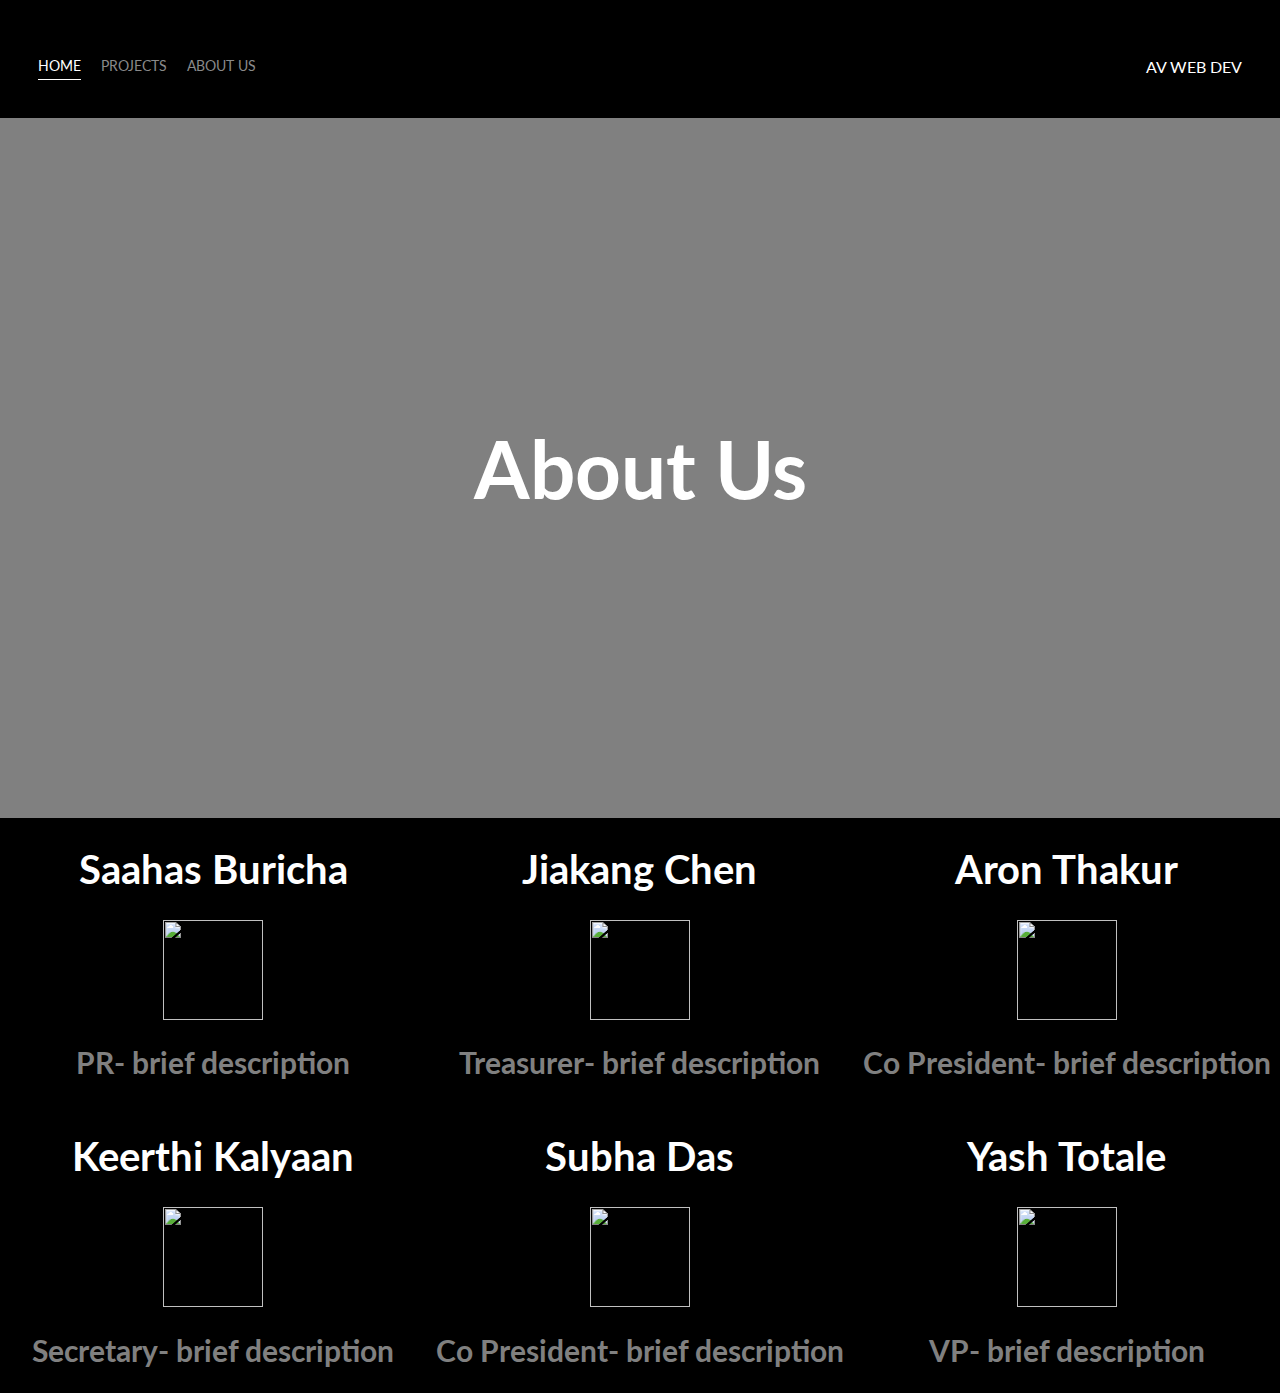
==== about.html @ aca9e788 "added about us page" ====
<<!DOCTYPE html>
<html lang="en" dir="ltr">
  <head>
    <meta charset="utf-8">
    <title>About Us</title>
    <link href="https://fonts.googleapis.com/css2?family=Lato" rel="stylesheet">
    <link rel="stylesheet" href="styles.css">
  </head>


  <body>
    <div class="nav-wrapper">

        <div class="left-side">

            <div class="nav-link-wrapper active-nav-link">

                <a href="home.html">Home</a>

            </div>

            <div class="nav-link-wrapper">

                <a href="projects.html">Projects</a>

            </div>
            <div class="nav-link-wrapper">

                <a href="about.html">About Us</a>

            </div>

        </div>

        <div class="right-side">

            <div class="brand">

                <div>AV WEB DEV</div>

            </div>

        </div>

    </div>

    <div id="imghero">
      <h1> About Us <h1>
    </div>

        <div class="top3container">

          <div class="eachperson">
             <h1> Saahas Buricha</h1>

             <img src=  "https://images-na.ssl-images-amazon.com/images/I/41j6yIwUtzL._SY450_.jpg" class = "imgwrapper"></img>

             <h2> PR- brief description </h2>

        </div>

             <div class="eachperson">
                <h1> Jiakang Chen</h1>

                <img src=  "https://images-na.ssl-images-amazon.com/images/I/41j6yIwUtzL._SY450_.jpg" class = "imgwrapper"></img>

                <h2> Treasurer- brief description </h2>
              </div>
                <div class="eachperson">
                   <h1> Aron Thakur</h1>

                   <img src=  "https://images-na.ssl-images-amazon.com/images/I/41j6yIwUtzL._SY450_.jpg" class = "imgwrapper"></img>
                   <h2> Co President- brief description </h2>
                 </div>
                 </div>


                 <div class="top3container">

                   <div class="eachperson">
                      <h1> Keerthi Kalyaan</h1>
                      <img src=  "https://images-na.ssl-images-amazon.com/images/I/41j6yIwUtzL._SY450_.jpg" class = "imgwrapper"></img>
                     <h2> Secretary- brief description </h2>
                 </div>

                      <div class="eachperson">
                         <h1> Subha Das</h1>
                         <img src=  "https://images-na.ssl-images-amazon.com/images/I/41j6yIwUtzL._SY450_.jpg" class = "imgwrapper"></img>
                         <h2> Co President- brief description </h2>
                       </div>
                         <div class="eachperson">
                            <h1> Yash Totale</h1>
                            <img src=  "https://images-na.ssl-images-amazon.com/images/I/41j6yIwUtzL._SY450_.jpg" class = "imgwrapper"></img>
                            <h2> VP- brief description </h2>

                          </div>
                          </div>











  </body>
</html>
---- styles.css ----
/* Master Styles */
body {
    font-family: "Lato", sans-serif;
    margin: 0px;
    background-color: black;
    height: 100%;
}

.container {
    display: grid;
    grid-template-columns: 1fr;
}

/* Nav Styles */
.nav-wrapper {
    display: flex;
    justify-content: space-between;
    padding: 38px;
}

.left-side {
    display: flex;
}

.nav-wrapper > .left-side > div {
    margin-right: 20px;
    font-size: 0.9em;
    text-transform: uppercase;
}

.nav-link-wrapper {
    height: 22px;
    border-bottom: 1px solid transparent;
    transition: border-bottom 0.5s;
}

.nav-link-wrapper a {
    color: #8a8a8a;
    text-decoration: none;
    transition: color 0.5s;
}

.brand > div {
    color: white;
}

.nav-link-wrapper:hover {
    border-bottom: 1px solid white;
}

.nav-link-wrapper a:hover {
    color: white;
}

.active-nav-link {
    border-bottom: 1px solid white;
}

.active-nav-link a {
    color: white !important;
}

/* Home Content Styles */

.content-wrapper {
    display: grid;
    margin: 0px;
}

.banner-wrapper {
    position: relative;
    height: 500px;
    width: 100%;
}

.banner-image-wrapper {
    background-image: url(images/banner-background.jpg);
    background-size: cover;
    background-position: center;
    width: 100%;
    height:500px;
    filter: brightness(50%);
}

.banner-text-wrapper {
    position: absolute;
    top: 20px;
    width: 100%;
}

.banner-text-wrapper h1 {
    text-align: center;
    color: white;
    font-size: 5em;
}

.banner-text-wrapper h2 {
    text-align: center;
    color: white;
    font-size: 3.5em;
}

.banner-text-wrapper img {
    top: 280px;
    width: 4%;
    padding-top: 50px;
    padding-left: 48%;
    opacity: 0;
}

.banner-text-wrapper:hover img {
    transition: 1s;
    opacity: 1;
}

/* Home Project Intro Styles */

.projects-wrapper {
    display: grid;
    grid-template-columns: 1fr 1fr 1fr;
    margin-top: 30px;
}

.project-wrapper {
    height: 500px;
    position: relative;
}

.project-background {
    height: 500px;
    width: 100%;
    background-repeat: no-repeat;
    background-position: center;
    filter: brightness(100%);
    transition: 0.5s;
}

.project-description-wrapper {
    width: 80%;
    height: 500px;
    position: absolute;
    padding-left: 10%;
    padding-right: 10%;
    top: 0;
}

.project-description-wrapper h1 {
    color: transparent;
}

.project-description-wrapper:hover h1 {
    color: white;
    transition: 1s;
}

.project-description-wrapper h2 {
    color: transparent;
}

.project-description-wrapper:hover h2 {
    color: white;
    transition: 1s;
}

.img-darken {
    transition: 0.5s;
    filter: brightness(25%);
}

.projects-button-wrapper {
    margin-top: 1%;
    display: grid;
    width: 100%;
    height: 100px;
}

.projects-button-wrapper .button {
    background-color: black;
    color: white;
    border: 4px solid white;
    text-align: center;
    font-size: 3.5em;
    font-weight: 650;
    transition: 0.25s;
    text-decoration: none;
    padding-top: 12px;
}

.projects-button-wrapper:hover .button {
    background-color: white;
    color: black;
    transition: 0.25s;
}



.top3container{
  display:grid;
  grid-template-columns: 1fr 1fr 1fr;
  background-color:black;
  text-align: center;

}
.eachperson{
  text-align:center;
  font-size:20px;
  background-color: black;


}
.imgwrapper{
    display: block;
    margin-left: auto;
    margin-right: auto;
    width: 100px;
    height:100px;
  }
  #imghero{

    background-attachment: fixed;
    background-position: center;
    background-repeat: no-repeat;
    background-size: cover;
    width: 100%;
    text-align: center;
    font-size: 40px;
    height: 700px;
    display: flex;
    justify-content: center;
    align-items: center;
    background-color: grey;
  }
  h1{
    color:white;
  }
  h2{
color: grey;
  }
  h2:hover{
    color:blue;
    transition: 0.5s;
  }
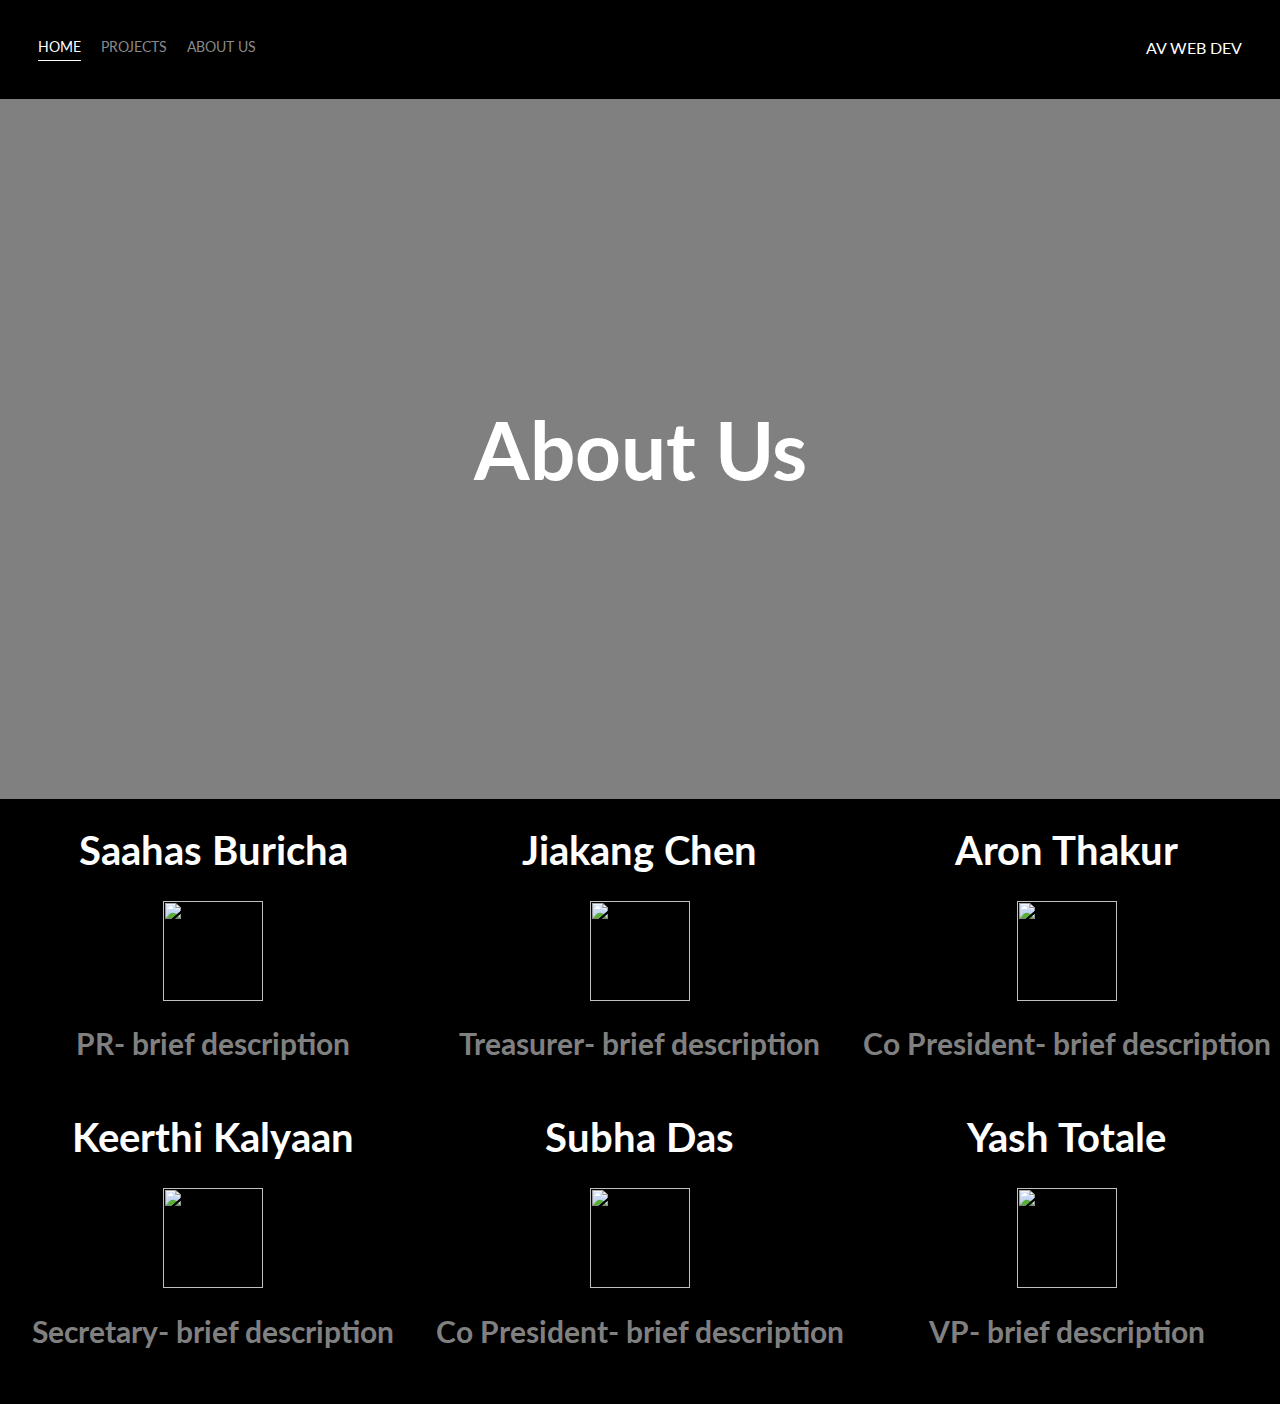
==== commit 196b1116: "fixed minor syntax" ====
--- a/about.html
+++ b/about.html
@@ -1,4 +1,4 @@
-<<!DOCTYPE html>
+<!DOCTYPE html>
 <html lang="en" dir="ltr">
   <head>
     <meta charset="utf-8">
--- a/styles.css
+++ b/styles.css
@@ -4,6 +4,7 @@
     margin: 0px;
     background-color: black;
     height: 100%;
+    margin-bottom: 30px;
 }
 
 .container {
@@ -192,6 +193,40 @@
     transition: 0.25s;
 }
 
+/* Remind Section Styles */
+
+.remind-wrapper {
+    margin-top: 30px;
+    display: grid;
+    grid-template-columns: 1fr 1fr;
+    margin-bottom: 30px;
+    height: 300px;
+}
+
+.remind-image-wrapper {
+    height: 300px;
+}
+
+.remind-image-wrapper img {
+    padding-left: 20%;
+    padding-right: 20%;
+    width: 60%;
+}
+
+.remind-text-wrapper {
+    margin-left: 5%;
+    margin-right: 5%;
+    color: white;
+}
+
+.remind-text-wrapper h1 {
+    margin-top: 5%;
+    font-size: 4em; 
+}
+
+.remind-text-wrapper h2 {
+    font-size: 2em;
+}
 
 
 .top3container{
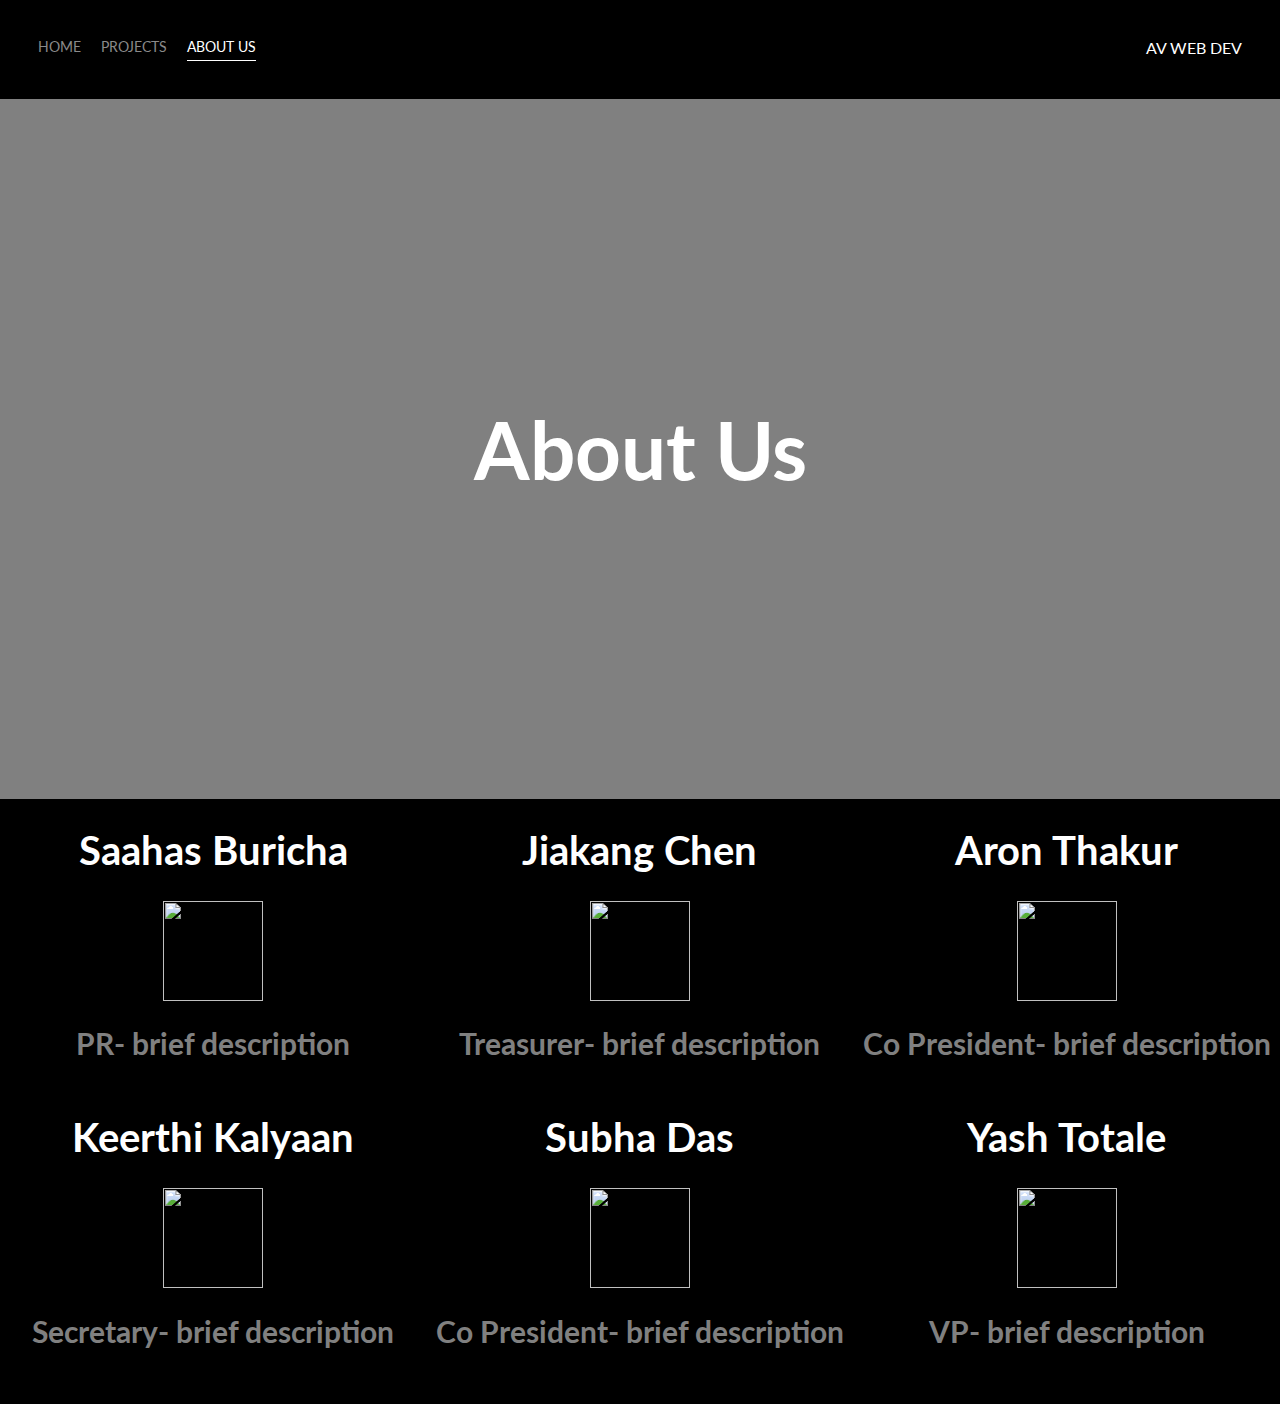
==== commit 18d1bc0e: "fixed about page nav bar" ====
--- a/about.html
+++ b/about.html
@@ -13,7 +13,7 @@
 
         <div class="left-side">
 
-            <div class="nav-link-wrapper active-nav-link">
+            <div class="nav-link-wrapper">
 
                 <a href="home.html">Home</a>
 
@@ -24,7 +24,7 @@
                 <a href="projects.html">Projects</a>
 
             </div>
-            <div class="nav-link-wrapper">
+            <div class="nav-link-wrapper active-nav-link">
 
                 <a href="about.html">About Us</a>
 
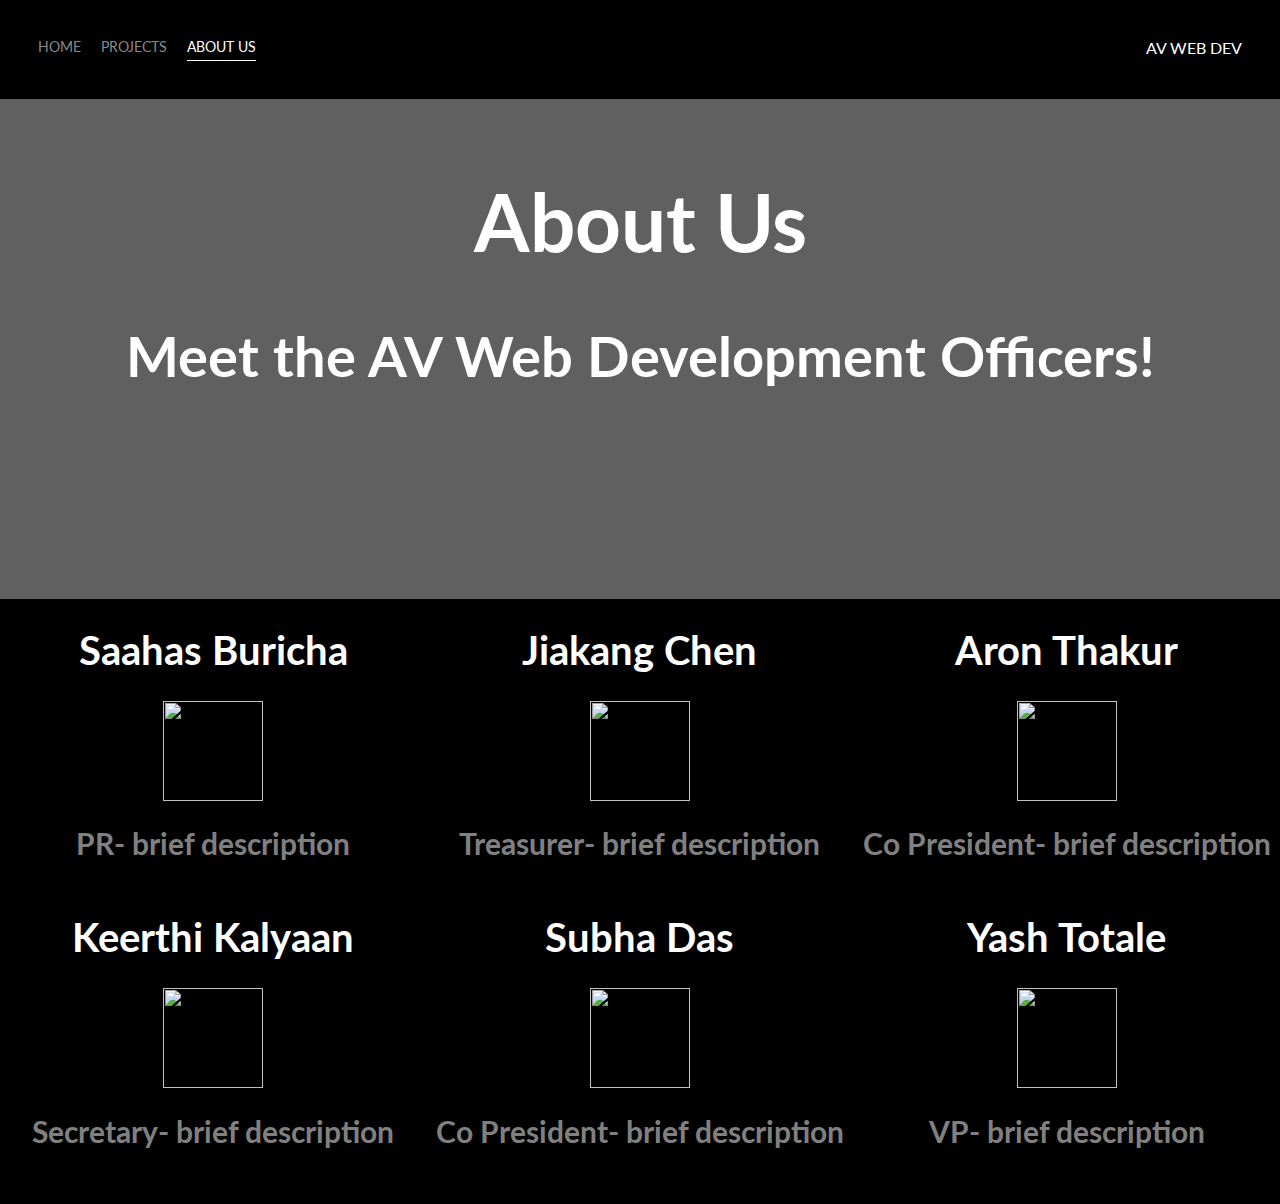
==== commit 030b91e3: "edited the banners and fixed formatting/hover issues" ====
--- a/about.html
+++ b/about.html
@@ -1,110 +1,119 @@
 <!DOCTYPE html>
 <html lang="en" dir="ltr">
-  <head>
-    <meta charset="utf-8">
-    <title>About Us</title>
-    <link href="https://fonts.googleapis.com/css2?family=Lato" rel="stylesheet">
-    <link rel="stylesheet" href="styles.css">
-  </head>
+
+<head>
+  <meta charset="utf-8">
+  <title>About Us</title>
+  <link href="https://fonts.googleapis.com/css2?family=Lato" rel="stylesheet">
+  <link rel="stylesheet" href="styles.css">
+</head>
 
 
-  <body>
+<body>
+
+  <div class="container">
+
     <div class="nav-wrapper">
 
-        <div class="left-side">
+      <div class="left-side">
 
-            <div class="nav-link-wrapper">
+        <div class="nav-link-wrapper">
 
-                <a href="home.html">Home</a>
-
-            </div>
-
-            <div class="nav-link-wrapper">
-
-                <a href="projects.html">Projects</a>
-
-            </div>
-            <div class="nav-link-wrapper active-nav-link">
-
-                <a href="about.html">About Us</a>
-
-            </div>
+          <a href="home.html">Home</a>
 
         </div>
 
-        <div class="right-side">
+        <div class="nav-link-wrapper">
 
-            <div class="brand">
+          <a href="projects.html">Projects</a>
 
-                <div>AV WEB DEV</div>
+        </div>
+        <div class="nav-link-wrapper active-nav-link">
 
-            </div>
+          <a href="about.html">About Us</a>
 
         </div>
 
-    </div>
+      </div>
 
-    <div id="imghero">
-      <h1> About Us <h1>
-    </div>
+      <div class="right-side">
 
-        <div class="top3container">
+        <div class="brand">
 
-          <div class="eachperson">
-             <h1> Saahas Buricha</h1>
-
-             <img src=  "https://images-na.ssl-images-amazon.com/images/I/41j6yIwUtzL._SY450_.jpg" class = "imgwrapper"></img>
-
-             <h2> PR- brief description </h2>
+          <div>AV WEB DEV</div>
 
         </div>
 
-             <div class="eachperson">
-                <h1> Jiakang Chen</h1>
+      </div>
 
-                <img src=  "https://images-na.ssl-images-amazon.com/images/I/41j6yIwUtzL._SY450_.jpg" class = "imgwrapper"></img>
+    </div>
 
-                <h2> Treasurer- brief description </h2>
-              </div>
-                <div class="eachperson">
-                   <h1> Aron Thakur</h1>
+    <div class="banner-wrapper">
 
-                   <img src=  "https://images-na.ssl-images-amazon.com/images/I/41j6yIwUtzL._SY450_.jpg" class = "imgwrapper"></img>
-                   <h2> Co President- brief description </h2>
-                 </div>
-                 </div>
+      <div class="banner-image-wrapper", style="background-image: none; background-color: grey; filter: brightness(75%);"></div>
+
+      <div class="banner-text-wrapper">
+
+          <h1>About Us</h1>
+
+          <h2>Meet the AV Web Development Officers!</h2>
+
+          <img src = "images/arrow.png">
+
+      </div>
+
+  </div>
+
+    <div class="top3container">
+
+      <div class="eachperson">
+        <h1> Saahas Buricha</h1>
+
+        <img src="https://images-na.ssl-images-amazon.com/images/I/41j6yIwUtzL._SY450_.jpg" class="imgwrapper"></img>
+
+        <h2> PR- brief description </h2>
+
+      </div>
+
+      <div class="eachperson">
+        <h1> Jiakang Chen</h1>
+
+        <img src="https://images-na.ssl-images-amazon.com/images/I/41j6yIwUtzL._SY450_.jpg" class="imgwrapper"></img>
+
+        <h2> Treasurer- brief description </h2>
+      </div>
+      <div class="eachperson">
+        <h1> Aron Thakur</h1>
+
+        <img src="https://images-na.ssl-images-amazon.com/images/I/41j6yIwUtzL._SY450_.jpg" class="imgwrapper"></img>
+        <h2> Co President- brief description </h2>
+      </div>
+    </div>
 
 
-                 <div class="top3container">
+    <div class="top3container">
 
-                   <div class="eachperson">
-                      <h1> Keerthi Kalyaan</h1>
-                      <img src=  "https://images-na.ssl-images-amazon.com/images/I/41j6yIwUtzL._SY450_.jpg" class = "imgwrapper"></img>
-                     <h2> Secretary- brief description </h2>
-                 </div>
+      <div class="eachperson">
+        <h1> Keerthi Kalyaan</h1>
+        <img src="https://images-na.ssl-images-amazon.com/images/I/41j6yIwUtzL._SY450_.jpg" class="imgwrapper"></img>
+        <h2> Secretary- brief description </h2>
+      </div>
 
-                      <div class="eachperson">
-                         <h1> Subha Das</h1>
-                         <img src=  "https://images-na.ssl-images-amazon.com/images/I/41j6yIwUtzL._SY450_.jpg" class = "imgwrapper"></img>
-                         <h2> Co President- brief description </h2>
-                       </div>
-                         <div class="eachperson">
-                            <h1> Yash Totale</h1>
-                            <img src=  "https://images-na.ssl-images-amazon.com/images/I/41j6yIwUtzL._SY450_.jpg" class = "imgwrapper"></img>
-                            <h2> VP- brief description </h2>
+      <div class="eachperson">
+        <h1> Subha Das</h1>
+        <img src="https://images-na.ssl-images-amazon.com/images/I/41j6yIwUtzL._SY450_.jpg" class="imgwrapper"></img>
+        <h2> Co President- brief description </h2>
+      </div>
+      <div class="eachperson">
+        <h1> Yash Totale</h1>
+        <img src="https://images-na.ssl-images-amazon.com/images/I/41j6yIwUtzL._SY450_.jpg" class="imgwrapper"></img>
+        <h2> VP- brief description </h2>
 
-                          </div>
-                          </div>
+      </div>
+    </div>
 
+  </div>
 
+</body>
 
-
-
-
-
-
-
-
-
-  </body>
-</html>
+</html>--- a/styles.css
+++ b/styles.css
@@ -1,3 +1,4 @@
+
 /* Master Styles */
 body {
     font-family: "Lato", sans-serif;
@@ -87,6 +88,7 @@
     position: absolute;
     top: 20px;
     width: 100%;
+    height: 100%;
 }
 
 .banner-text-wrapper h1 {
@@ -228,50 +230,40 @@
     font-size: 2em;
 }
 
+/* About Us Styles */
 
 .top3container{
-  display:grid;
-  grid-template-columns: 1fr 1fr 1fr;
-  background-color:black;
-  text-align: center;
-
-}
+    display:grid;
+    grid-template-columns: 1fr 1fr 1fr;
+    background-color:black;
+    text-align: center;
+}
+
 .eachperson{
-  text-align:center;
-  font-size:20px;
-  background-color: black;
-
-
-}
+    text-align:center;
+    font-size:20px;
+    background-color: black;
+}
+
+.eachperson h1{
+    color:white;
+}
+
+.eachperson h2{
+    color: grey;
+    transition: 0.5s;
+}
+
+.eachperson h2:hover{
+    color:white;
+    transition: 0.5s;
+}
+
 .imgwrapper{
     display: block;
     margin-left: auto;
     margin-right: auto;
     width: 100px;
     height:100px;
-  }
-  #imghero{
-
-    background-attachment: fixed;
-    background-position: center;
-    background-repeat: no-repeat;
-    background-size: cover;
-    width: 100%;
-    text-align: center;
-    font-size: 40px;
-    height: 700px;
-    display: flex;
-    justify-content: center;
-    align-items: center;
-    background-color: grey;
-  }
-  h1{
-    color:white;
-  }
-  h2{
-color: grey;
-  }
-  h2:hover{
-    color:blue;
-    transition: 0.5s;
-  }
+}
+
